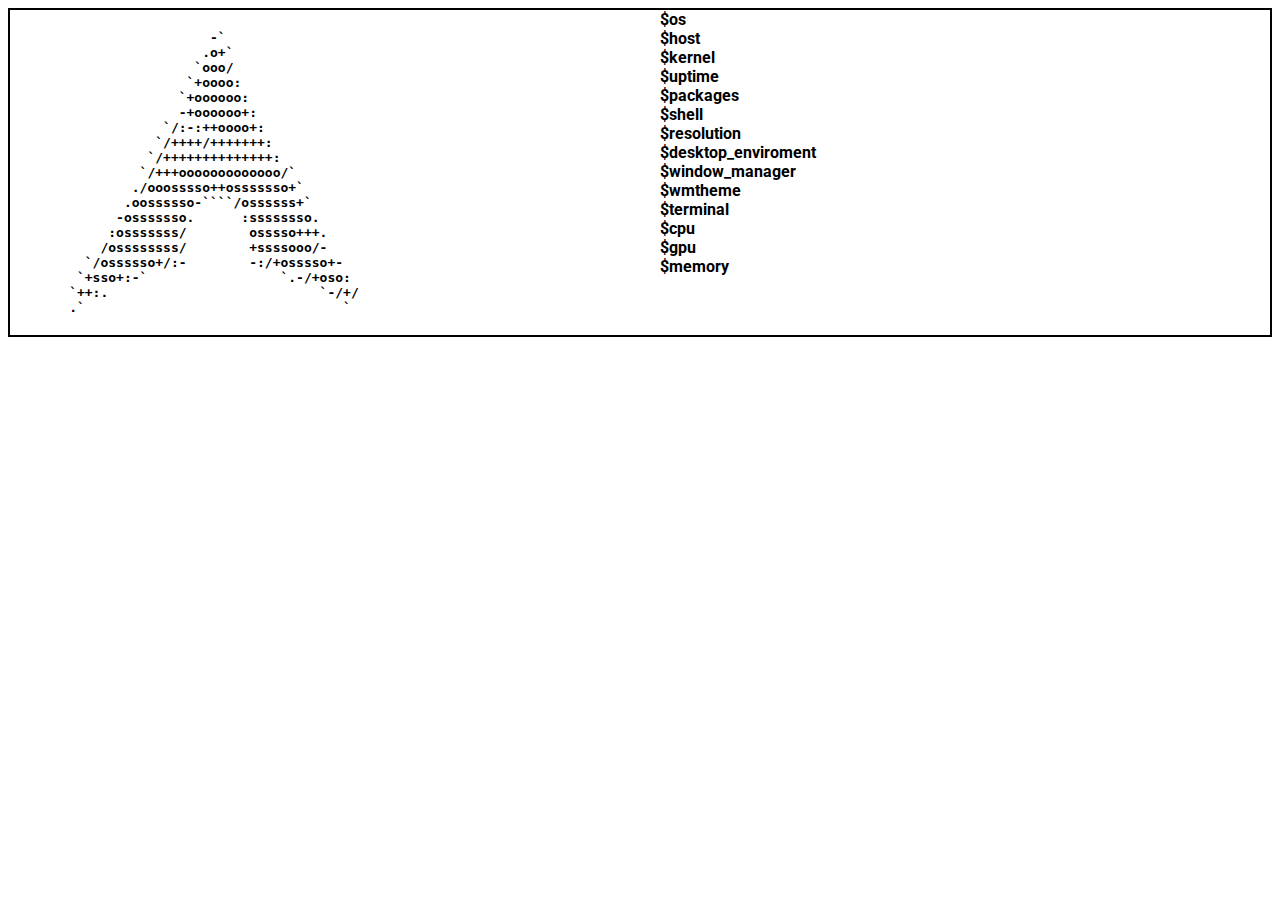
==== index.html @ 980c8e49 "uh" ====
<!DOCTYPE html>
<html lang="en">
<head>
    <meta charset="UTF-8">
    <meta http-equiv="X-UA-Compatible" content="IE=edge">
    <meta name="viewport" content="width=device-width, initial-scale=1.0">
    <title>fetchml</title>
    <meta used-fetchml="true">
    <style>
    @import url('https://fonts.googleapis.com/css2?family=Roboto&display=swap');
    body{
      font-family: 'Roboto', sans-serif;
    }
    div{
       height: 100%;
       width: 100%;
       display: flex;
    }
    pre{
      padding: 0px;
      margin: 20px;
      display: inline-block; *display: inline; zoom: 1; vertical-align: top;
      width: 50%;
    }
    .info{
      width: 50%;
      display: block;
    }
    main{
      border: 2px black solid;
    }
    </style>
</head>
<body>
<main>
<b>
<div class="art">
<pre>
                       -`
                      .o+`
                     `ooo/
                    `+oooo:
                   `+oooooo:
                   -+oooooo+:
                 `/:-:++oooo+:
                `/++++/+++++++:
               `/++++++++++++++:
              `/+++ooooooooooooo/`
             ./ooosssso++osssssso+`
            .oossssso-````/ossssss+`
           -osssssso.      :ssssssso.
          :osssssss/        osssso+++.
         /ossssssss/        +ssssooo/-
       `/ossssso+/:-        -:/+osssso+-
      `+sso+:-`                 `.-/+oso:
     `++:.                           `-/+/
     .`                                 `
</pre>
<div class="info">
<div id="os">$os</div>
<div id="host">$host</div>
<div id="kernel">$kernel</div>
<div id="uptime">$uptime</div>
<div id="packages">$packages</div>
<div id="shell">$shell</div>
<div id="resolution">$resolution</div>
<div id="desktop-enviroment">$desktop_enviroment</div>
<div id="window-manager">$window_manager</div>
<div id="window-manager-theme">$wmtheme</div>
<div id="terminal">$terminal</div>
<div id="cpu">$cpu</div>
<div id="gpu">$gpu</div>
<div id="memory">$memory</div>
</div>
</div>
</b>
</main>
</body>
</html>
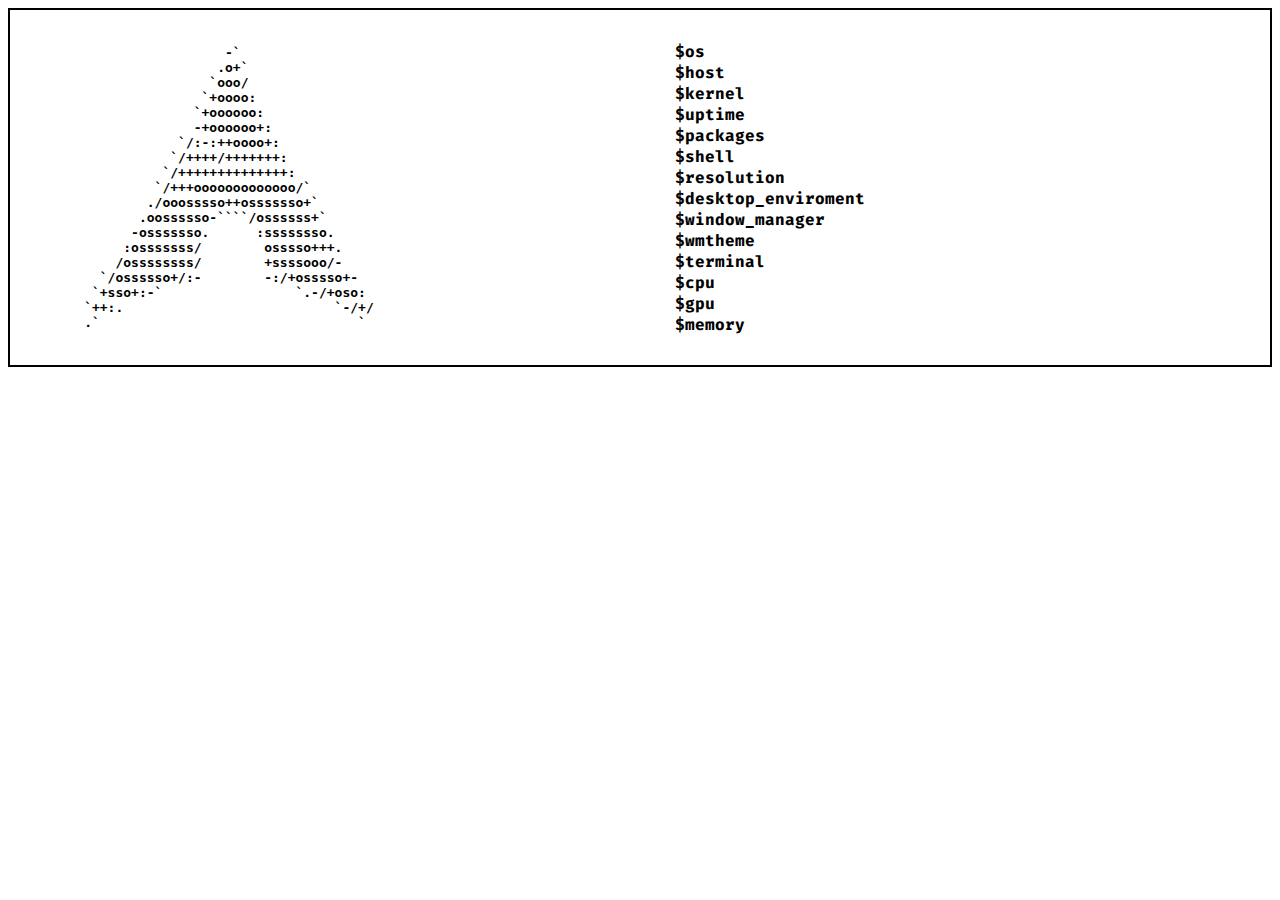
==== commit 2b7eb577: "a few customizations to default file" ====
--- a/index.html
+++ b/index.html
@@ -7,9 +7,9 @@
     <title>fetchml</title>
     <meta used-fetchml="true">
     <style>
-    @import url('https://fonts.googleapis.com/css2?family=Roboto&display=swap');
+@import url('https://fonts.googleapis.com/css2?family=Fira+Code:wght@500&display=swap');
     body{
-      font-family: 'Roboto', sans-serif;
+      font-family: 'Fira Code', monospace;
     }
     div{
        height: 100%;
@@ -17,7 +17,7 @@
        display: flex;
     }
     pre{
-      padding: 0px;
+      padding: 15px;
       margin: 20px;
       display: inline-block; *display: inline; zoom: 1; vertical-align: top;
       width: 50%;
@@ -25,6 +25,8 @@
     .info{
       width: 50%;
       display: block;
+      margin: auto;
+      padding: 15px;
     }
     main{
       border: 2px black solid;
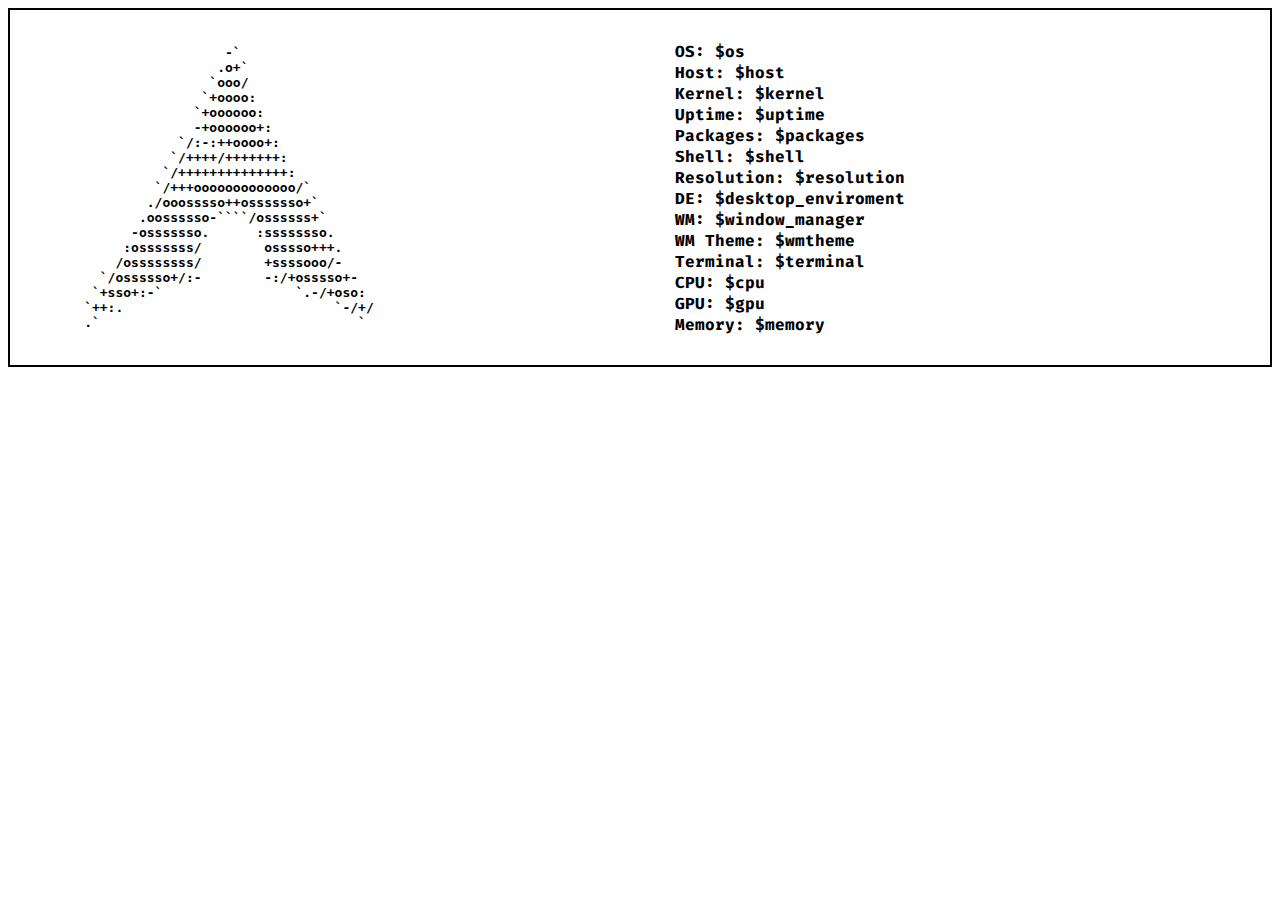
==== commit 76d4aaa9: "Edited Default HTML file. And now, fetchml uses neofetch by default." ====
--- a/index.html
+++ b/index.html
@@ -1,43 +1,53 @@
 <!DOCTYPE html>
 <html lang="en">
+
 <head>
-    <meta charset="UTF-8">
-    <meta http-equiv="X-UA-Compatible" content="IE=edge">
-    <meta name="viewport" content="width=device-width, initial-scale=1.0">
-    <title>fetchml</title>
-    <meta used-fetchml="true">
-    <style>
-@import url('https://fonts.googleapis.com/css2?family=Fira+Code:wght@500&display=swap');
-    body{
+  <meta charset="UTF-8">
+  <meta http-equiv="X-UA-Compatible" content="IE=edge">
+  <meta name="viewport" content="width=device-width, initial-scale=1.0">
+  <title>fetchml</title>
+  <meta used-fetchml="true">
+  <style>
+    @import url('https://fonts.googleapis.com/css2?family=Fira+Code:wght@500&display=swap');
+
+    body {
       font-family: 'Fira Code', monospace;
     }
-    div{
-       height: 100%;
-       width: 100%;
-       display: flex;
+
+    div {
+      height: 100%;
+      width: 100%;
+      display: flex;
     }
-    pre{
+
+    pre {
       padding: 15px;
       margin: 20px;
-      display: inline-block; *display: inline; zoom: 1; vertical-align: top;
+      display: inline-block;
+      *display: inline;
+      zoom: 1;
+      vertical-align: top;
       width: 50%;
     }
-    .info{
+
+    .info {
       width: 50%;
       display: block;
       margin: auto;
       padding: 15px;
     }
-    main{
+
+    main {
       border: 2px black solid;
     }
-    </style>
+  </style>
 </head>
+
 <body>
-<main>
-<b>
-<div class="art">
-<pre>
+  <main>
+    <b>
+      <div class="art">
+        <pre>
                        -`
                       .o+`
                      `ooo/
@@ -58,24 +68,25 @@
      `++:.                           `-/+/
      .`                                 `
 </pre>
-<div class="info">
-<div id="os">$os</div>
-<div id="host">$host</div>
-<div id="kernel">$kernel</div>
-<div id="uptime">$uptime</div>
-<div id="packages">$packages</div>
-<div id="shell">$shell</div>
-<div id="resolution">$resolution</div>
-<div id="desktop-enviroment">$desktop_enviroment</div>
-<div id="window-manager">$window_manager</div>
-<div id="window-manager-theme">$wmtheme</div>
-<div id="terminal">$terminal</div>
-<div id="cpu">$cpu</div>
-<div id="gpu">$gpu</div>
-<div id="memory">$memory</div>
-</div>
-</div>
-</b>
-</main>
+        <div class="info">
+          <div id="os">OS: $os</div>
+          <div id="host">Host: $host</div>
+          <div id="kernel">Kernel: $kernel</div>
+          <div id="uptime">Uptime: $uptime</div>
+          <div id="packages">Packages: $packages</div>
+          <div id="shell">Shell: $shell</div>
+          <div id="resolution">Resolution: $resolution</div>
+          <div id="desktop-enviroment">DE: $desktop_enviroment</div>
+          <div id="window-manager">WM: $window_manager</div>
+          <div id="window-manager-theme">WM Theme: $wmtheme</div>
+          <div id="terminal">Terminal: $terminal</div>
+          <div id="cpu">CPU: $cpu</div>
+          <div id="gpu">GPU: $gpu</div>
+          <div id="memory">Memory: $memory</div>
+        </div>
+      </div>
+    </b>
+  </main>
 </body>
-</html>
+
+</html>